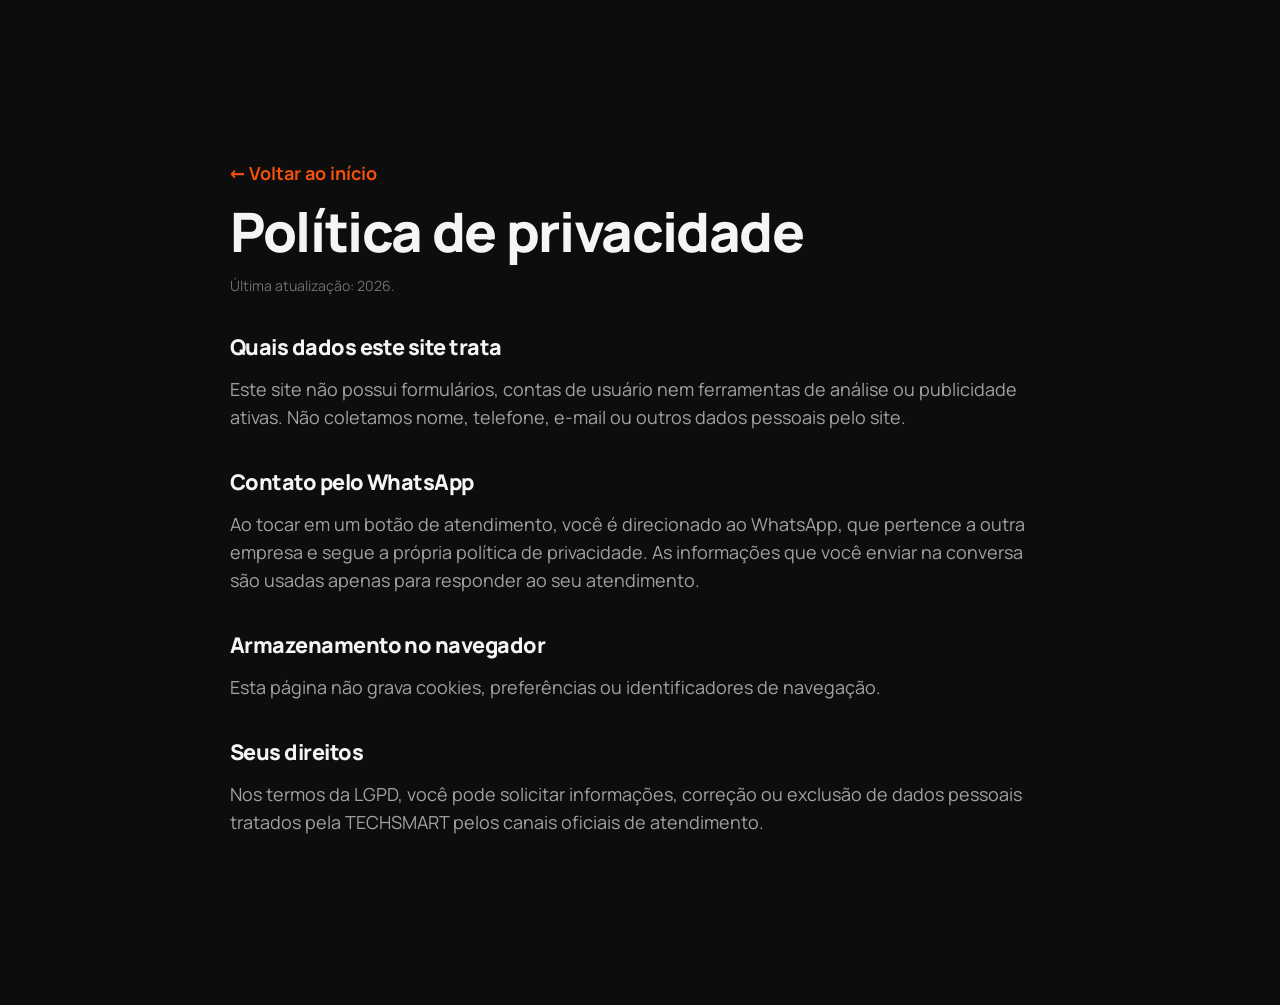
==== politica-de-privacidade/index.html @ 06741369 "Add files via upload" ====
<!doctype html>
<html lang="pt-BR"><head><meta charset="utf-8"><meta name="viewport" content="width=device-width,initial-scale=1"><title>Política de privacidade · TECHSMART</title><link rel="stylesheet" href="../style.css"></head><body><main class="view doc" id="v-politica-de-privacidade"><div class="wrap">
  <a class="back" href="../index.html#inicio" data-go="inicio">← Voltar ao início</a>
  <h1>Política de privacidade</h1><p class="upd">Última atualização: 2026. </p>
  <h2>Quais dados este site trata</h2><p>Este site não possui formulários, contas de usuário nem ferramentas de análise ou publicidade ativas. Não coletamos nome, telefone, e-mail ou outros dados pessoais pelo site.</p>
  <h2>Contato pelo WhatsApp</h2><p>Ao tocar em um botão de atendimento, você é direcionado ao WhatsApp, que pertence a outra empresa e segue a própria política de privacidade. As informações que você enviar na conversa são usadas apenas para responder ao seu atendimento.</p>
  <h2>Armazenamento no navegador</h2><p>Esta página não grava cookies, preferências ou identificadores de navegação.</p>
  <h2>Seus direitos</h2><p>Nos termos da LGPD, você pode solicitar informações, correção ou exclusão de dados pessoais tratados pela TECHSMART pelos canais oficiais de atendimento.</p>
</div></main></body></html>
---- style.css ----
:root{color-scheme:dark;
  --or:#F4510B;--or-2:#FF7A3D;--bg:#0D0D0D;--bg-2:#121212;--sf:#1B1B1B;--sf-2:#242424;--ln:rgba(245,245,243,.09);--ln-2:rgba(245,245,243,.16);
  --tx:#F5F5F3;--mu:rgba(245,245,243,.64);--mu-2:rgba(245,245,243,.42);--heart:#14DF14;
  --r:18px;--r-sm:12px;--wrap:1240px;--pad:max(5vw,18px);--sec:clamp(84px,11vw,150px);
  --e:cubic-bezier(.2,.7,.2,1);--d1:.2s;--d2:.5s;--hd:76px;--z-hd:50;--z-fab:60;--z-ck:70}
:root[data-theme=light],:root[data-theme=dark]{color-scheme:dark}
*{box-sizing:border-box;min-width:0}
html{scroll-padding-top:calc(var(--hd) + 12px);-webkit-text-size-adjust:100%}
body{margin:0;background:var(--bg);color:var(--tx);font:16px/1.6 Manrope,system-ui,-apple-system,"Segoe UI",sans-serif;overflow-x:clip;-webkit-font-smoothing:antialiased}
img{max-width:100%;display:block}a{color:inherit}button{font:inherit;color:inherit}
:focus-visible{outline:2px solid var(--or);outline-offset:3px;border-radius:6px}
.wrap{width:min(var(--wrap),100%);margin-inline:auto;padding-inline:var(--pad)}
.sec{padding-block:var(--sec);position:relative}
.eb{display:inline-flex;align-items:center;gap:8px;color:var(--or);font-weight:700;font-size:.875rem;margin-bottom:14px}
h1,h2,h3{margin:0;line-height:1.08;letter-spacing:-.025em;text-wrap:balance}
h2{font-size:clamp(2rem,4.2vw,3.25rem);font-weight:800}
h3{font-size:1.2rem;font-weight:700;letter-spacing:-.01em}
.lead{color:var(--mu);font-size:clamp(1rem,1.3vw,1.125rem);max-width:58ch;margin:18px 0 0}
.head{max-width:760px;margin-bottom:clamp(40px,5vw,64px)}.head.c{margin-inline:auto;text-align:center}.head.c .lead{margin-inline:auto}
/* botões */
.btn{--h:54px;display:inline-flex;align-items:center;justify-content:center;gap:10px;height:var(--h);padding:0 26px;border-radius:999px;border:0;background:var(--or);color:#fff;font-weight:700;font-size:.95rem;text-decoration:none;cursor:pointer;transition:background var(--d1),transform var(--d1) var(--e),box-shadow var(--d1);box-shadow:0 10px 30px -12px rgba(244,81,11,.7)}
.btn:hover{background:var(--or-2);transform:translateY(-2px)}.btn:active{transform:translateY(0)}
.btn.gh{background:transparent;color:var(--tx);box-shadow:inset 0 0 0 1px var(--ln-2)}.btn.gh:hover{background:rgba(245,245,243,.06)}
.btn.sm{--h:44px;padding:0 18px;font-size:.875rem}
.btn svg{width:18px;height:18px;flex:none}
/* header */
.hd{position:fixed;inset:0 0 auto;z-index:var(--z-hd);padding-top:env(safe-area-inset-top);transition:background var(--d2),border-color var(--d2),backdrop-filter var(--d2);border-bottom:1px solid transparent}
.hd.on{background:rgba(13,13,13,.78);backdrop-filter:blur(14px) saturate(1.3);-webkit-backdrop-filter:blur(14px) saturate(1.3);border-color:var(--ln)}
.hd .wrap{height:var(--hd);display:flex;align-items:center;gap:24px}
.logo{display:inline-flex;align-items:center;gap:10px;text-decoration:none;font-weight:800;letter-spacing:.02em;font-size:1.15rem}
.logo i{width:30px;height:30px;border-radius:9px;background:var(--or);display:grid;place-items:center;font-style:normal;color:#fff;font-size:.9rem;box-shadow:0 6px 18px -6px rgba(244,81,11,.8)}
.logo b{color:var(--or)}
.nav{display:flex;gap:4px;margin-left:auto}
.nav a{white-space:nowrap;padding:8px 10px;border-radius:999px;text-decoration:none;color:var(--mu);font-size:.875rem;font-weight:600;transition:color var(--d1),background var(--d1)}
.nav a:hover{color:var(--tx)}.nav a.act{color:var(--tx);background:rgba(245,245,243,.07)}
.burger{display:none;margin-left:auto;width:44px;height:44px;border-radius:50%;border:1px solid var(--ln-2);background:transparent;cursor:pointer;flex-direction:column;align-items:center;justify-content:center;padding:0}
.burger span{display:block;width:18px;height:2px;background:var(--tx);border-radius:2px;transition:transform .3s var(--e),opacity .2s;box-shadow:0 0 0 0}
.burger span+span{margin-top:5px}
.mm{position:fixed;inset:0;z-index:calc(var(--z-hd) - 1);background:rgba(13,13,13,.97);backdrop-filter:blur(10px);display:flex;flex-direction:column;justify-content:center;gap:6px;padding:calc(var(--hd) + 20px) var(--pad) 40px;opacity:0;visibility:hidden;transition:opacity .3s,visibility .3s}
.mm.open{opacity:1;visibility:visible}
.mm a:not(.btn){font-size:1.6rem;font-weight:800;text-decoration:none;padding:6px 0;color:var(--mu)}.mm a.act{color:var(--tx)}
.mm .btn{margin-top:18px;align-self:flex-start}
body.lock{overflow:hidden}
.burger[aria-expanded=true] span:first-child{transform:translateY(3.5px) rotate(45deg)}.burger[aria-expanded=true] span:last-child{transform:translateY(-3.5px) rotate(-45deg)}
@media (max-width:1280px){.nav,.hd .wrap>.btn{display:none}.burger{display:flex}}
.hd .wrap>.btn{white-space:nowrap;flex:none}
/* abertura imersiva: iPhone → troca de apps → navegador → site */
.intro{position:relative;height:560vh;height:560svh}
.intro-pin{position:sticky;top:0;height:100vh;height:100svh;overflow:hidden;isolation:isolate;background:radial-gradient(45% 55% at 50% 55%,rgba(244,81,11,.18),transparent 70%),var(--bg)}
.intro-pin::after{content:"";position:absolute;inset:0;z-index:-1;background-image:linear-gradient(var(--ln) 1px,transparent 1px),linear-gradient(90deg,var(--ln) 1px,transparent 1px);background-size:72px 72px;-webkit-mask:radial-gradient(55% 55% at 50% 50%,#000,transparent 75%);mask:radial-gradient(55% 55% at 50% 50%,#000,transparent 75%);opacity:.45}
.iword{position:absolute;left:50%;top:50%;translate:-50% -50%;font-weight:800;font-size:clamp(3.6rem,15vw,15rem);letter-spacing:-.055em;line-height:.8;white-space:nowrap;color:transparent;background:linear-gradient(180deg,rgba(245,245,243,.16),rgba(244,81,11,.24) 70%,rgba(244,81,11,0));-webkit-background-clip:text;background-clip:text;pointer-events:none;will-change:transform,opacity}
#ph3d{position:absolute;inset:0;width:100%;height:100%;display:block}
.ifb{position:absolute;inset:0;display:none;place-items:center}.intro.no3d .ifb{display:grid}
.cssph{width:min(280px,58%);aspect-ratio:78/163;border-radius:44px;background:linear-gradient(160deg,#F08A4B,#C9531B);padding:9px;box-shadow:0 40px 80px -30px rgba(0,0,0,.9),0 0 90px -20px rgba(244,81,11,.45);animation:fl 6s ease-in-out infinite}
.cssph div{height:100%;border-radius:36px;background:radial-gradient(80% 50% at 50% 30%,rgba(244,81,11,.35),transparent),#0b0b0b;display:grid;place-items:center;font-weight:800;letter-spacing:.05em}
@keyframes fl{50%{transform:translateY(-14px) rotate(-2deg)}}
.ihint{position:absolute;left:50%;bottom:calc(26px + env(safe-area-inset-bottom));translate:-50% 0;display:flex;align-items:center;gap:10px;color:var(--mu);font-size:.82rem;font-weight:600;transition:opacity .4s}
.ihint i{width:20px;height:32px;border-radius:12px;border:1.5px solid var(--mu-2);position:relative}
.ihint i::after{content:"";position:absolute;left:50%;top:7px;width:3px;height:7px;border-radius:2px;background:var(--or);translate:-50% 0;animation:sc 1.8s var(--e) infinite}
@keyframes sc{0%{opacity:0;transform:translateY(0)}30%{opacity:1}100%{opacity:0;transform:translateY(10px)}}
.hero{position:absolute;inset:0;display:grid;align-items:center;padding:calc(var(--hd) + 24px) 0 40px;background:radial-gradient(50% 60% at 50% 45%,rgba(244,81,11,.16),transparent 70%),var(--bg);opacity:0;visibility:hidden;will-change:opacity}
.hero.on{visibility:visible}
.hero-tx{text-align:center;display:flex;flex-direction:column;align-items:center}
.hero h1{font-size:clamp(2.5rem,6vw,5.2rem);font-weight:800;letter-spacing:-.035em;max-width:14ch}
.hero h1 em{font-style:normal;color:var(--or)}
.hero .lead{font-size:clamp(1.05rem,1.4vw,1.2rem);margin-inline:auto}
.hero-cta{display:flex;flex-wrap:wrap;justify-content:center;gap:12px;margin-top:34px}
.hero-tx>*{transform:translateY(calc((1 - var(--hp,1)) * 22px))}
.hd{transition:background var(--d2),border-color var(--d2),backdrop-filter var(--d2),opacity .5s var(--e),transform .5s var(--e)}
body.in-intro .hd{opacity:0;pointer-events:none;transform:translateY(-12px)}
body.in-intro .wa-fab{opacity:0;pointer-events:none}
@media (max-width:900px){.intro{height:480vh;height:480svh}}
/* revelações */
[data-rv]{opacity:0;transform:translateY(18px);transition:opacity .55s var(--e),transform .55s var(--e);transition-delay:calc(var(--i,0) * 70ms)}
[data-rv=l]{transform:translateX(-20px)}[data-rv=r]{transform:translateX(20px)}[data-rv=z]{transform:scale(.97)}
[data-rv].vis{opacity:1;transform:none}
.nojs [data-rv]{opacity:1;transform:none}
/* serviços */
.sv{display:grid;grid-template-columns:repeat(3,minmax(0,1fr));gap:18px}
.card{position:relative;background:linear-gradient(180deg,var(--sf),var(--bg-2));border:1px solid var(--ln);border-radius:var(--r);padding:28px;display:flex;flex-direction:column;gap:12px;transition:transform .25s var(--e),border-color .25s,box-shadow .25s}
.card:hover{transform:translateY(-4px);border-color:rgba(244,81,11,.45);box-shadow:0 24px 50px -28px rgba(244,81,11,.45)}
.ic{width:48px;height:48px;border-radius:14px;display:grid;place-items:center;background:rgba(244,81,11,.12);color:var(--or);border:1px solid rgba(244,81,11,.25)}
.ic svg{width:24px;height:24px}
.card p{margin:0;color:var(--mu);font-size:.95rem}
.card .bn{font-size:.875rem;color:var(--tx);font-weight:600;display:flex;gap:8px;align-items:flex-start}
.card .bn::before{content:"";flex:none;margin-top:8px;width:6px;height:6px;border-radius:50%;background:var(--or)}
.card .lk{margin-top:auto;padding-top:6px;color:var(--or);font-weight:700;font-size:.9rem;text-decoration:none;display:inline-flex;gap:6px;align-items:center;min-height:44px}
.card .lk span{transition:transform var(--d1)}.card .lk:hover span{transform:translateX(4px)}
@media (max-width:1000px){.sv{grid-template-columns:repeat(2,minmax(0,1fr))}}@media (max-width:620px){.sv{grid-template-columns:1fr}}
/* carrossel */
.car{position:relative}
#lap3d{display:none}
.nes.lap{height:400vh;height:400svh;padding:0}
.nes.lap .nes-pin{position:sticky;top:0;height:100vh;height:100svh;display:flex;flex-direction:column;padding-top:calc(var(--hd) + 28px);overflow:hidden}
.nes.lap .nes-pin .head{margin-bottom:0}
.nes.lap #lap3d{display:block;flex:1;min-height:0;width:100%}
.nes.lap .car-wrap{display:none}
@media (max-width:900px){.nes.lap{height:330vh;height:330svh}}
.track{display:flex;gap:18px;overflow-x:auto;scroll-snap-type:x mandatory;cursor:grab;user-select:none;-webkit-user-select:none;scrollbar-width:none;padding-bottom:4px;overscroll-behavior-x:contain}
.track::-webkit-scrollbar{display:none}.track.drag{cursor:grabbing;scroll-snap-type:none}.track img{pointer-events:none}
.slide{flex:0 0 min(78%,820px);scroll-snap-align:center;aspect-ratio:16/10;border-radius:22px;overflow:hidden;position:relative;background:var(--sf);border:1px solid var(--ln)}
.slide img{width:100%;height:100%;object-fit:cover}
.ph{position:absolute;inset:0;display:grid;place-items:center;text-align:center;padding:24px;background:radial-gradient(70% 60% at 30% 20%,rgba(244,81,11,.16),transparent 70%),repeating-linear-gradient(135deg,rgba(245,245,243,.025) 0 2px,transparent 2px 14px),linear-gradient(160deg,#1d1d1d,#101010)}
.ph b{display:block;font-size:clamp(1.2rem,2.4vw,1.8rem);letter-spacing:-.02em}.ph small{color:var(--mu-2);font-size:.85rem}
.slide figcaption{position:absolute;left:18px;bottom:16px;padding:8px 14px;border-radius:999px;background:rgba(13,13,13,.7);backdrop-filter:blur(8px);font-weight:700;font-size:.85rem}
.car-ui{display:flex;align-items:center;justify-content:space-between;gap:16px;margin-top:22px}
.dots{display:flex;gap:6px}.dots button{width:28px;height:44px;border:0;background:none;cursor:pointer;display:grid;place-items:center;padding:0}
.dots button::after{content:"";width:22px;height:4px;border-radius:4px;background:var(--ln-2);transition:background .3s,width .3s}
.dots button[aria-current=true]::after{background:var(--or)}
.arr{display:flex;gap:10px}.arr button{width:48px;height:48px;border-radius:50%;border:1px solid var(--ln-2);background:transparent;cursor:pointer;display:grid;place-items:center;transition:background var(--d1),border-color var(--d1)}
.arr button:hover{background:rgba(244,81,11,.14);border-color:rgba(244,81,11,.5)}.arr svg{width:18px;height:18px}
/* resultados */
.res{background:linear-gradient(180deg,var(--bg),#100c0a 50%,var(--bg))}
.st{display:grid;grid-template-columns:repeat(4,minmax(0,1fr));border-top:1px solid var(--ln)}
.st>div{padding:34px 26px 10px 0;border-right:1px solid var(--ln);position:relative}
.st>div:last-child{border-right:0}
.st>div+div{padding-left:26px}
.st>div::before{content:"";position:absolute;top:-1px;left:0;height:2px;width:0;background:var(--or);transition:width 1s var(--e)}
.st>div.vis::before{width:44px}
.st>div+div::before{left:26px}
.num{font-size:clamp(2.6rem,5.4vw,4.4rem);font-weight:800;letter-spacing:-.04em;line-height:1;font-variant-numeric:tabular-nums}
.num .un{font-size:.36em;letter-spacing:-.01em;color:var(--mu);margin-left:6px;font-weight:700}
.num sup{color:var(--or);font-size:.55em;vertical-align:top;margin-left:2px}
.st p{margin:10px 0 0;color:var(--mu);font-weight:600}
.pend{display:inline-block;margin-top:8px;font-size:.75rem;color:var(--mu-2)}
@media (max-width:860px){.st{grid-template-columns:repeat(2,minmax(0,1fr))}.st>div{border-right:0;border-bottom:1px solid var(--ln);padding:28px 12px 22px 0}.st>div+div{padding-left:0}.st>div:nth-child(even){padding-left:18px;border-left:1px solid var(--ln)}.st>div+div::before{left:0}.st>div:nth-child(even)::before{left:18px}}
/* o que busca */
.bb{display:grid;grid-template-columns:repeat(4,minmax(0,1fr));gap:14px}
.brand{position:relative;height:150px;border-radius:var(--r);border:1px solid var(--ln);background:var(--sf);cursor:pointer;display:flex;flex-direction:column;align-items:center;justify-content:center;gap:8px;text-decoration:none;transition:transform .25s var(--e),border-color .25s,background .25s;overflow:hidden}
.brand b{font-size:clamp(1.25rem,2vw,1.6rem);font-weight:800;letter-spacing:-.01em}
.brand small{color:var(--mu-2);font-size:.8rem;font-weight:600;transition:color .25s}
.brand::after{content:"";position:absolute;inset:auto 0 0;height:3px;background:var(--or);transform:scaleX(0);transform-origin:left;transition:transform .35s var(--e)}
.brand:hover{transform:translateY(-3px);border-color:var(--ln-2);background:var(--sf-2)}.brand:hover::after{transform:scaleX(1)}
.brand[aria-pressed=true]{border-color:var(--or);background:linear-gradient(180deg,rgba(244,81,11,.14),var(--sf))}.brand[aria-pressed=true]::after{transform:scaleX(1)}
.brand[aria-pressed=true] small{color:var(--or)}
.fbk{margin-top:22px;min-height:28px;color:var(--mu);font-weight:600;text-align:center}
.fbk b{color:var(--tx)}
@media (max-width:760px){.bb{grid-template-columns:repeat(2,minmax(0,1fr))}.brand{height:118px}}
/* processo */
.prs{position:relative}
@media (min-width:901px) and (prefers-reduced-motion:no-preference){.prs{height:300vh}.prs>.wrap{position:sticky;top:0;height:100vh;display:flex;flex-direction:column;justify-content:center;padding-top:var(--hd)}}
.pr{display:grid;grid-template-columns:repeat(5,minmax(0,1fr));gap:18px;position:relative;--p:0}
.pr::before,.pr::after{content:"";position:absolute;left:24px;right:24px;top:23px;height:2px;background:var(--ln)}
.pr::after{background:var(--or);transform:scaleX(var(--p));transform-origin:left;box-shadow:0 0 14px rgba(244,81,11,.6);will-change:transform}
.stp h3,.stp p{opacity:.38;transform:translateY(8px);transition:opacity .7s var(--e),transform .7s var(--e)}.stp.on h3,.stp.on p{opacity:1;transform:none}
.stp .n{transition:border-color .6s,background .6s,color .6s,transform .6s var(--e),box-shadow .6s}.stp.on .n{transform:scale(1.08);box-shadow:0 0 0 6px rgba(244,81,11,.15)}
.stp{position:relative;z-index:1}
.stp .n{width:48px;height:48px;border-radius:50%;display:grid;place-items:center;background:var(--bg);border:1.5px solid var(--ln-2);font-weight:800;transition:border-color .4s,background .4s,color .4s}
.stp.on .n{border-color:var(--or);background:var(--or);color:#fff}.stp .n svg{width:22px;height:22px}.stp .n{color:var(--mu)}
.stp h3{margin:22px 0 8px;font-size:1.05rem}.stp p{margin:0;color:var(--mu);font-size:.93rem}
.note{margin-top:34px;color:var(--mu-2);font-size:.85rem}
@media (max-width:900px){.pr{grid-template-columns:1fr;gap:28px;padding-left:4px}.pr::before,.pr::after{left:27px;right:auto;top:24px;bottom:24px;width:2px;height:auto}.pr::after{transform:scaleY(var(--p));transform-origin:top}.stp{display:grid;grid-template-columns:48px 1fr;column-gap:20px}.stp h3{margin:10px 0 6px}.stp p{grid-column:2}}
/* depoimentos */
.dp{display:grid;grid-template-columns:repeat(3,minmax(0,1fr));gap:18px}
.dp blockquote{margin:0}.dp .card p{color:var(--tx);font-size:1rem}
.dp cite{font-style:normal;color:var(--mu);font-size:.875rem;font-weight:600}
.empty{border:1px dashed var(--ln-2);border-radius:var(--r);padding:clamp(28px,5vw,52px);text-align:center;color:var(--mu);max-width:760px;margin-inline:auto}
.empty b{display:block;color:var(--tx);font-size:1.15rem;margin-bottom:6px}
@media (max-width:900px){.dp{grid-template-columns:1fr}}
/* faq */
.fq{max-width:860px;margin-inline:auto;border-top:1px solid var(--ln)}
.qa{border-bottom:1px solid var(--ln)}
.qa button{width:100%;display:flex;align-items:center;justify-content:space-between;gap:18px;text-align:left;padding:24px 0;background:none;border:0;cursor:pointer;font-size:clamp(1rem,1.4vw,1.15rem);font-weight:700;min-height:44px}
.qa .pl{flex:none;width:34px;height:34px;border-radius:50%;border:1px solid var(--ln-2);display:grid;place-items:center;transition:transform .35s var(--e),background .25s,border-color .25s}
.qa .pl::before,.qa .pl::after{content:"";position:absolute;width:12px;height:1.5px;background:currentColor}.qa .pl{position:relative}.qa .pl::after{transform:rotate(90deg);transition:transform .35s var(--e)}
.qa button[aria-expanded=true] .pl{background:var(--or);border-color:var(--or)}.qa button[aria-expanded=true] .pl::after{transform:rotate(0)}
.qa .ans{display:grid;grid-template-rows:0fr;transition:grid-template-rows .4s var(--e)}
.qa .ans>div{overflow:hidden}.qa .ans p{margin:0 0 24px;color:var(--mu);max-width:68ch}
.qa button[aria-expanded=true]+.ans{grid-template-rows:1fr}
/* cta final */
.cta{padding-block:clamp(40px,6vw,80px) var(--sec)}
.ban{position:relative;overflow:hidden;border-radius:28px;padding:clamp(40px,7vw,92px) clamp(24px,6vw,80px);background:radial-gradient(60% 90% at 85% 50%,rgba(255,255,255,.16),transparent 60%),linear-gradient(120deg,#F4510B,#c7400a);display:grid;grid-template-columns:minmax(0,1.3fr) auto;align-items:center;gap:32px;isolation:isolate}
.ban::after{content:"";position:absolute;right:-6%;top:-40%;width:46%;aspect-ratio:1;border-radius:50%;border:1px solid rgba(255,255,255,.25);z-index:-1;box-shadow:0 0 0 60px rgba(255,255,255,.05),0 0 0 120px rgba(255,255,255,.035)}
.ban h2{color:#fff;font-size:clamp(2rem,4.6vw,3.6rem)}.ban p{color:rgba(255,255,255,.86);margin:16px 0 0;max-width:52ch;font-size:1.05rem}
.ban .ctx{display:inline-block;margin-top:14px;padding:6px 12px;border-radius:999px;background:rgba(13,13,13,.25);color:#fff;font-weight:700;font-size:.85rem}
.ban .btn{background:#0D0D0D;box-shadow:0 14px 34px -14px rgba(0,0,0,.7)}.ban .btn:hover{background:#1f1f1f}
@media (max-width:800px){.ban{grid-template-columns:1fr;text-align:center}.ban p{margin-inline:auto}.ban .btn{justify-self:center}}
/* rodapé */
.ft{border-top:1px solid var(--ln);padding:64px 0 calc(32px + env(safe-area-inset-bottom))}
.ft-g{display:grid;grid-template-columns:minmax(0,1.4fr) repeat(3,minmax(0,1fr));gap:36px}
.ft h4{margin:0 0 14px;font-size:.9rem;color:var(--tx)}
.ft ul{list-style:none;margin:0;padding:0;display:grid;gap:4px}
.ft li a,.ft li span{color:var(--mu);text-decoration:none;font-size:.92rem;display:inline-block;padding:5px 0;transition:color var(--d1)}
.ft li a:hover{color:var(--or)}
.ft-d{color:var(--mu);font-size:.95rem;max-width:36ch;margin:16px 0 0}
.cred{margin-top:56px;padding-top:28px;border-top:1px solid var(--ln);display:grid;gap:6px;justify-items:center;text-align:center;font-size:.84rem;color:var(--mu)}
.cred p{margin:0}.cred a{color:var(--tx);text-decoration:none;font-weight:700;transition:color var(--d1)}.cred a:hover{color:var(--heart)}
.cred .sub{font-size:.76rem;color:var(--mu-2)}
.heart{display:inline-block;width:14px;height:14px;vertical-align:-2px;color:var(--heart);animation:hb 1.3s ease-in-out infinite;transform-origin:50% 60%}
@keyframes hb{0%,100%{transform:scale(1)}15%{transform:scale(1.25)}30%{transform:scale(1)}45%{transform:scale(1.16)}60%{transform:scale(1)}}
@media (max-width:900px){.ft-g{grid-template-columns:1fr 1fr}.ft-g>div:first-child{grid-column:1/-1}}
@media (max-width:520px){.ft-g{grid-template-columns:1fr}}
/* whatsapp flutuante */
.wa-fab{position:fixed;right:max(20px,env(safe-area-inset-right));bottom:max(20px,env(safe-area-inset-bottom));z-index:var(--z-fab);width:60px;height:60px;border-radius:50%;display:grid;place-items:center;background:#25D366;color:#fff;box-shadow:0 10px 26px -10px rgba(37,211,102,.6);transition:transform .25s var(--e)}
.wa-fab:hover{transform:scale(1.07)}
.btn.wa{background:#25D366;box-shadow:0 10px 30px -12px rgba(37,211,102,.7)}.btn.wa:hover{background:#1fbe5a}.ich{display:inline-block;background:currentColor;-webkit-mask:url(assets/icones/interface-1.png) center/contain no-repeat;mask:url(assets/icones/interface-1.png) center/contain no-repeat}
.wa-fab .ich{width:30px;height:30px}
.btn .ich{width:20px;height:20px;flex:none}.btn.sm .ich{width:18px;height:18px}.card .lk .ich{width:18px;height:18px}.card .lk{color:#25D366}
.wa-fab::before{content:"";position:absolute;inset:0;border-radius:50%;background:#25D366;z-index:-1;animation:wp 2.6s cubic-bezier(.2,.6,.3,1) infinite}
@keyframes wp{0%{transform:scale(1);opacity:.4}100%{transform:scale(1.55);opacity:0}}
@media (max-width:640px){.wa-fab{width:54px;height:54px}}
/* páginas internas */
.view[hidden]{display:none}
.doc{padding:calc(var(--hd) + 64px) 0 var(--sec)}
.doc .wrap{max-width:820px}
.doc h1{font-size:clamp(2.2rem,4.4vw,3.4rem);font-weight:800;margin:6px 0 10px}
.doc h2{font-size:1.35rem;margin:38px 0 10px}
.doc p,.doc li{color:var(--mu)}.doc .upd{color:var(--mu-2);font-size:.88rem}
.back{display:inline-flex;align-items:center;gap:8px;color:var(--or);font-weight:700;text-decoration:none;min-height:44px}
@media (prefers-reduced-motion:reduce){html{scroll-behavior:auto}*,*::before,*::after{animation:none!important;transition-duration:.01ms!important}[data-rv]{opacity:1;transform:none}.intro{height:auto}.intro-pin{position:relative}#ph3d,.iword,.ihint,.ifb{display:none!important}.hero{position:relative;opacity:1;visibility:visible}body.in-intro .hd{opacity:1;pointer-events:auto;transform:none}}

/* Desktop geometry measured from the supplied 1280 × 720 recording. */
@font-face{font-family:Manrope;src:url(assets/fonts/manrope-latin.woff2) format("woff2");font-weight:200 800;font-style:normal;font-display:swap}
@media(min-width:1050px){
  :root{
    --desktop-scale:1;
    --hd:calc(76px * var(--desktop-scale));
    --sec:calc(150px * var(--desktop-scale));
  }
  @supports (zoom:calc(100vw / 1920px)){
    :root{--desktop-scale:clamp(.84,calc(100vw / 1920px),1)}
  }
  .wrap{width:min(1048px,calc(100% - 36px));padding-inline:0;zoom:var(--desktop-scale)}
  .hd .wrap{height:76px}
  .hd .wrap>.btn,.nav{display:inline-flex}
  .burger{display:none}
  .hero{padding:0 0 16px}
  .hero h1{font-size:5.2rem;max-width:none;line-height:1.08}
  .hero h1 .video-line,.hero h1 em{display:block}
  .hero .lead{font-size:1.2rem;max-width:58ch}
  #servicos .head{max-width:750px}
  #servicos .card{min-height:280px}
  #nosso-espaco .head{max-width:570px}
  #processo .head{max-width:660px}
  .nes.lap .nes-pin{padding-top:calc(104px * var(--desktop-scale))}
  .nes.lap #lap3d{margin-inline:auto;width:100%;max-width:1100px}
  .iword{font-size:clamp(3.6rem,12.6vw,15rem)}
  .ihint,.wa-fab{zoom:var(--desktop-scale)}
}
@media(max-width:1049px){
  .btn,.btn.sm{font-size:1rem}
  .btn.sm{min-height:44px}
}
@media(min-width:901px) and (prefers-reduced-motion:no-preference){.prs>.wrap{height:100svh}}
@media(min-width:1050px) and (prefers-reduced-motion:no-preference){
  .prs>.wrap{height:calc(100svh / var(--desktop-scale));padding-top:76px}
}
/* Larger type and controls, with spacing tied to the content. */
body{font-size:18px;line-height:1.55}
h2{font-size:clamp(2.25rem,5vw,3.75rem)}
h3{font-size:1.4rem}
.eb{font-size:1rem;margin-bottom:16px}
.lead{font-size:clamp(1.125rem,1.6vw,1.3125rem);margin-top:20px}
.head{margin-bottom:clamp(28px,4vw,56px)}
.btn{--h:64px;font-size:1.125rem;padding-inline:clamp(20px,3vw,32px);gap:12px}
.btn.sm{--h:52px;font-size:1rem;padding-inline:18px;gap:9px}
.btn svg,.btn .ich{width:23px;height:23px}
.btn.sm svg,.btn.sm .ich{width:20px;height:20px}
.logo{font-size:1.3rem}
.logo i{width:36px;height:36px;font-size:1rem}
.burger{width:50px;height:50px}
.burger span{width:22px}
.mm{overflow-y:auto;justify-content:safe center}
.mm a:not(.btn){font-size:1.75rem}
.hero{padding-inline:0}
.hero h1{font-size:clamp(2.75rem,9.5vw,5.75rem)}
.hero .lead{font-size:clamp(1.125rem,2.4vw,1.375rem)}
.hero-cta{margin-top:clamp(24px,4vw,36px);gap:14px}
.card{padding:clamp(22px,2.5vw,30px);gap:15px}
.ic{width:56px;height:56px;border-radius:16px}
.ic svg{width:29px;height:29px}
.card p,.card .lk,.stp p,.ft-d,.ft li a,.ft li span{font-size:1.0625rem}
.card .lk .ich{width:22px;height:22px}
.sv,.pr{gap:22px}
.brand b{font-size:clamp(1.35rem,2vw,1.8rem)}
.brand small,.ft h4{font-size:1rem}
.stp h3{font-size:1.2rem;margin-bottom:10px}
.stp .n{width:56px;height:56px}
.stp .n svg{width:26px;height:26px}
.pr::before,.pr::after{left:28px;right:calc((100% - 4 * 22px) / 5 - 28px);top:27px}
.qa button{font-size:clamp(1.15rem,2vw,1.375rem);padding-block:22px}
.qa .pl{width:42px;height:42px}
.qa .pl::before,.qa .pl::after{width:16px}
.wa-fab{width:68px;height:68px}
.wa-fab .ich{width:35px;height:35px}
.ihint{font-size:1rem}
@media(min-width:1050px){
  :root{--hd:calc(88px * var(--desktop-scale))}
  .wrap{width:min(1190px,calc(100% - 48px))}
  .hd .wrap{height:88px;gap:16px}
  .nav{gap:2px}
  .nav a{font-size:1rem;padding-inline:8px}
  .hero h1{font-size:5.9rem}
  .hero .lead{font-size:1.375rem}
  #servicos .head{max-width:850px}
  #servicos .card{min-height:304px}
  #nosso-espaco .head{max-width:670px}
  #processo .head{max-width:755px}
  .nes.lap .nes-pin{padding-top:calc(112px * var(--desktop-scale))}
  .prs>.wrap{padding-top:88px}
}
@media(max-width:900px){
  .pr{gap:26px}
  .pr::before,.pr::after{left:31px;right:auto;bottom:calc(var(--last-step-height,54px) - 28px)}
  .stp{grid-template-columns:56px minmax(0,1fr)}
}
@media(max-width:620px){
  :root{--sec:clamp(65px,13vw,88px)}
  body{font-size:17px}
  .wrap{padding-inline:max(5vw,18px)}
  h2{font-size:clamp(2.1rem,9vw,3rem)}
  .hero{padding:clamp(24px,7svh,64px) 0 20px}
  .hero h1{font-size:clamp(2.45rem,9.5vw,4rem)}
  .hero .lead{font-size:1.125rem;line-height:1.5}
  .hero-cta{gap:10px}
  .hero-cta .btn{--h:56px;padding-inline:16px;font-size:1rem;gap:8px}
  .hero-cta .btn .ich{width:21px;height:21px}
  .brand{padding-inline:10px;overflow-wrap:anywhere}
  .wa-fab{width:60px;height:60px}
  .wa-fab .ich{width:32px;height:32px}
  .ihint{font-size:.9rem}
}
@media(max-width:620px) and (max-height:650px){
  .hero{padding-block:26px 12px}
  .hero h1{font-size:clamp(2.2rem,8.5vw,3rem)}
  .hero .eyebrow,.hero .eb{margin-bottom:10px}
  .hero .lead{margin-top:14px}
  .hero-cta{margin-top:18px}
}

@media(max-width:900px){
  .mm{overscroll-behavior:contain;padding-bottom:max(28px,env(safe-area-inset-bottom))}
  .hero,.cta,.ft{overflow-wrap:anywhere}
  .hd.on,.mm{-webkit-backdrop-filter:none;backdrop-filter:none;background-color:#131313}
  .wa-fab{bottom:max(18px,env(safe-area-inset-bottom));right:max(16px,env(safe-area-inset-right))}
}
@media(max-width:620px){
  .intro-pin:has(.hero.on) .hero{overflow-y:auto;overscroll-behavior-y:auto}
}
@media (prefers-reduced-motion:reduce){
  .intro-pin{height:auto;min-height:100svh;display:grid}
  .stp h3,.stp p{opacity:1;transform:none}
  .pr::after{--p:1}
}

.logo{color:var(--or);flex:none}
.brand-logo{display:block;width:144px;height:auto}
.ft .brand-logo{width:168px;max-width:100%}
@media(max-width:1049px){.hd .brand-logo{width:120px}}

.review-stars{color:#ffb43a;font-size:1.15rem;letter-spacing:.08em;line-height:1.15}
.review-person{display:grid;gap:2px;margin-top:auto;padding-top:8px}
.review-person strong{font-size:1.0625rem}
.review-person small{color:var(--mu);font-size:.85rem}
@media(min-width:769px) and (max-width:900px){#dp .dp{grid-template-columns:repeat(3,minmax(0,1fr));gap:12px}#dp .card{padding:18px}}
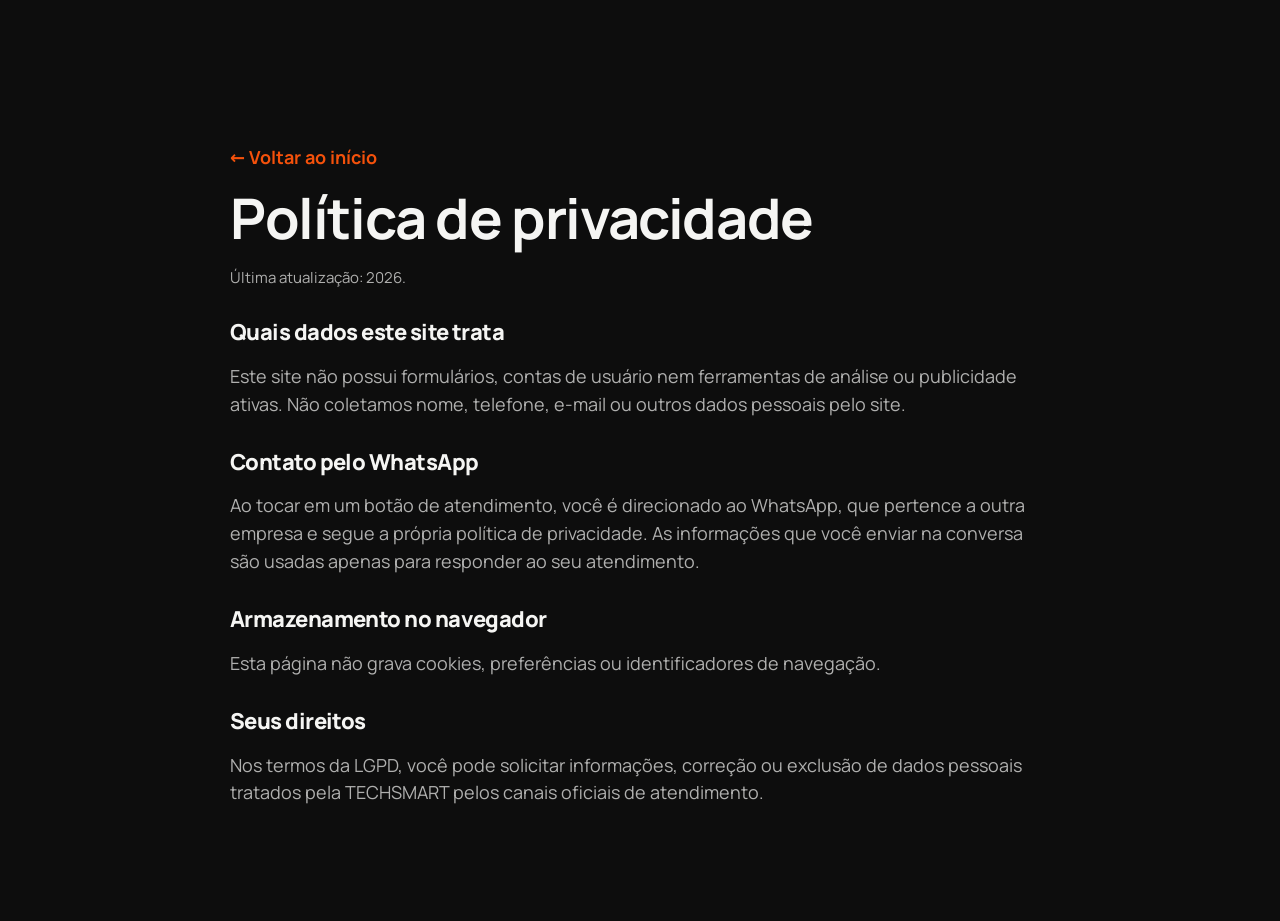
==== commit 8e1719cb: "Add files via upload" ====
--- a/politica-de-privacidade/index.html
+++ b/politica-de-privacidade/index.html
@@ -1,5 +1,5 @@
 <!doctype html>
-<html lang="pt-BR"><head><meta charset="utf-8"><meta name="viewport" content="width=device-width,initial-scale=1"><title>Política de privacidade · TECHSMART</title><link rel="stylesheet" href="../style.css"></head><body><main class="view doc" id="v-politica-de-privacidade"><div class="wrap">
+<html lang="pt-BR"><head><meta charset="utf-8"><meta name="viewport" content="width=device-width,initial-scale=1"><title>Política de privacidade · TECHSMART</title><link rel="stylesheet" href="../assets/immutable/site.43eb560c04df71db.css"></head><body><main class="view doc" id="v-politica-de-privacidade"><div class="wrap">
   <a class="back" href="../index.html#inicio" data-go="inicio">← Voltar ao início</a>
   <h1>Política de privacidade</h1><p class="upd">Última atualização: 2026. </p>
   <h2>Quais dados este site trata</h2><p>Este site não possui formulários, contas de usuário nem ferramentas de análise ou publicidade ativas. Não coletamos nome, telefone, e-mail ou outros dados pessoais pelo site.</p>
--- a/assets/immutable/site.43eb560c04df71db.css
+++ b/assets/immutable/site.43eb560c04df71db.css
@@ -0,0 +1 @@
+:root{color-scheme:dark;--or:#F4510B;--or-2:#FF7A3D;--bg:#0D0D0D;--bg-2:#121212;--sf:#1B1B1B;--sf-2:#242424;--ln:rgba(245,245,243,.09);--ln-2:rgba(245,245,243,.16);--tx:#F5F5F3;--mu:rgba(245,245,243,.64);--mu-2:rgba(245,245,243,.42);--heart:#14DF14;--r:18px;--r-sm:12px;--wrap:1240px;--pad:max(5vw,18px);--sec:clamp(84px,11vw,150px);--e:cubic-bezier(.2,.7,.2,1);--d1:.2s;--d2:.5s;--hd:76px;--z-hd:50;--z-fab:60;--z-ck:70}:root[data-theme=light],:root[data-theme=dark]{color-scheme:dark}*{box-sizing:border-box;min-width:0}html{scroll-padding-top:calc(var(--hd) + 12px);-webkit-text-size-adjust:100%}body{margin:0;background:var(--bg);color:var(--tx);font:16px/1.6 Manrope,system-ui,-apple-system,Segoe UI,sans-serif;overflow-x:clip;-webkit-font-smoothing:antialiased}img{max-width:100%;display:block}a{color:inherit}button{font:inherit;color:inherit}:focus-visible{outline:2px solid var(--or);outline-offset:3px;border-radius:6px}.wrap{width:min(var(--wrap),100%);margin-inline:auto;padding-inline:var(--pad)}.sec{padding-block:var(--sec);position:relative}.eb{display:inline-flex;align-items:center;gap:8px;color:var(--or);font-weight:700;font-size:.875rem;margin-bottom:14px}h1,h2,h3{margin:0;line-height:1.08;letter-spacing:-.025em;text-wrap:balance}h2{font-size:clamp(2rem,4.2vw,3.25rem);font-weight:800}h3{font-size:1.2rem;font-weight:700;letter-spacing:-.01em}.lead{color:var(--mu);font-size:clamp(1rem,1.3vw,1.125rem);max-width:58ch;margin:18px 0 0}.head{max-width:760px;margin-bottom:clamp(40px,5vw,64px)}.head.c{margin-inline:auto;text-align:center}.head.c .lead{margin-inline:auto}.btn{--h:54px;display:inline-flex;align-items:center;justify-content:center;gap:10px;height:var(--h);padding:0 26px;border-radius:999px;border:0;background:var(--or);color:#fff;font-weight:700;font-size:.95rem;text-decoration:none;cursor:pointer;transition:background var(--d1),transform var(--d1) var(--e),box-shadow var(--d1);box-shadow:0 10px 30px -12px #f4510bb3}.btn:hover{background:var(--or-2);transform:translateY(-2px)}.btn:active{transform:translateY(0)}.btn.gh{background:transparent;color:var(--tx);box-shadow:inset 0 0 0 1px var(--ln-2)}.btn.gh:hover{background:#f5f5f30f}.btn.sm{--h:44px;padding:0 18px;font-size:.875rem}.btn svg{width:18px;height:18px;flex:none}.hd{position:fixed;inset:0 0 auto;z-index:var(--z-hd);padding-top:env(safe-area-inset-top);transition:background var(--d2),border-color var(--d2),backdrop-filter var(--d2);border-bottom:1px solid transparent}.hd.on{background:#0d0d0dc7;backdrop-filter:blur(14px) saturate(1.3);-webkit-backdrop-filter:blur(14px) saturate(1.3);border-color:var(--ln)}.hd .wrap{height:var(--hd);display:flex;align-items:center;gap:24px}.logo{display:inline-flex;align-items:center;gap:10px;text-decoration:none;font-weight:800;letter-spacing:.02em;font-size:1.15rem}.logo i{width:30px;height:30px;border-radius:9px;background:var(--or);display:grid;place-items:center;font-style:normal;color:#fff;font-size:.9rem;box-shadow:0 6px 18px -6px #f4510bcc}.logo b{color:var(--or)}.nav{display:flex;gap:4px;margin-left:auto}.nav a{white-space:nowrap;padding:8px 10px;border-radius:999px;text-decoration:none;color:var(--mu);font-size:.875rem;font-weight:600;transition:color var(--d1),background var(--d1)}.nav a:hover{color:var(--tx)}.nav a.act{color:var(--tx);background:#f5f5f312}.burger{display:none;margin-left:auto;width:44px;height:44px;border-radius:50%;border:1px solid var(--ln-2);background:transparent;cursor:pointer;flex-direction:column;align-items:center;justify-content:center;padding:0}.burger span{display:block;width:18px;height:2px;background:var(--tx);border-radius:2px;transition:transform .3s var(--e),opacity .2s;box-shadow:0 0}.burger span+span{margin-top:5px}.mm{position:fixed;inset:0;z-index:calc(var(--z-hd) - 1);background:#0d0d0df7;backdrop-filter:blur(10px);display:flex;flex-direction:column;justify-content:center;gap:6px;padding:calc(var(--hd) + 20px) var(--pad) 40px;opacity:0;visibility:hidden;transition:opacity .3s,visibility .3s}.mm.open{opacity:1;visibility:visible}.mm a:not(.btn){font-size:1.6rem;font-weight:800;text-decoration:none;padding:6px 0;color:var(--mu)}.mm a.act{color:var(--tx)}.mm .btn{margin-top:18px;align-self:flex-start}body.lock{overflow:hidden}.burger[aria-expanded=true] span:first-child{transform:translateY(3.5px) rotate(45deg)}.burger[aria-expanded=true] span:last-child{transform:translateY(-3.5px) rotate(-45deg)}@media(max-width:1280px){.nav,.hd .wrap>.btn{display:none}.burger{display:flex}}.hd .wrap>.btn{white-space:nowrap;flex:none}.intro{position:relative;height:560vh;height:560svh}.intro-pin{position:sticky;top:0;height:100vh;height:100svh;overflow:hidden;isolation:isolate;background:radial-gradient(45% 55% at 50% 55%,rgba(244,81,11,.18),transparent 70%),var(--bg)}.intro-pin:after{content:"";position:absolute;inset:0;z-index:-1;background-image:linear-gradient(var(--ln) 1px,transparent 1px),linear-gradient(90deg,var(--ln) 1px,transparent 1px);background-size:72px 72px;-webkit-mask:radial-gradient(55% 55% at 50% 50%,#000,transparent 75%);mask:radial-gradient(55% 55% at 50% 50%,#000,transparent 75%);opacity:.45}.iword{position:absolute;left:50%;top:50%;translate:-50% -50%;font-weight:800;font-size:clamp(3.6rem,15vw,15rem);letter-spacing:-.055em;line-height:.8;white-space:nowrap;color:transparent;background:linear-gradient(180deg,#f5f5f329,#f4510b3d 70%,#f4510b00);-webkit-background-clip:text;background-clip:text;pointer-events:none;will-change:transform,opacity}#ph3d{position:absolute;inset:0;width:100%;height:100%;display:block}.ifb{position:absolute;inset:0;display:none;place-items:center}.intro.no3d .ifb{display:grid}.cssph{width:min(280px,58%);aspect-ratio:78/163;border-radius:44px;background:linear-gradient(160deg,#f08a4b,#c9531b);padding:9px;box-shadow:0 40px 80px -30px #000000e6,0 0 90px -20px #f4510b73;animation:fl 6s ease-in-out infinite}.cssph div{height:100%;border-radius:36px;background:radial-gradient(80% 50% at 50% 30%,rgba(244,81,11,.35),transparent),#0b0b0b;display:grid;place-items:center;font-weight:800;letter-spacing:.05em}@keyframes fl{50%{transform:translateY(-14px) rotate(-2deg)}}.ihint{position:absolute;left:50%;bottom:calc(26px + env(safe-area-inset-bottom));translate:-50% 0;display:flex;align-items:center;gap:10px;color:var(--mu);font-size:.82rem;font-weight:600;transition:opacity .4s}.ihint i{width:20px;height:32px;border-radius:12px;border:1.5px solid var(--mu-2);position:relative}.ihint i:after{content:"";position:absolute;left:50%;top:7px;width:3px;height:7px;border-radius:2px;background:var(--or);translate:-50% 0;animation:sc 1.8s var(--e) infinite}@keyframes sc{0%{opacity:0;transform:translateY(0)}30%{opacity:1}to{opacity:0;transform:translateY(10px)}}.hero{position:absolute;inset:0;display:grid;align-items:center;padding:calc(var(--hd) + 24px) 0 40px;background:radial-gradient(50% 60% at 50% 45%,rgba(244,81,11,.16),transparent 70%),var(--bg);opacity:0;visibility:hidden;will-change:opacity}.hero.on{visibility:visible}.hero-tx{text-align:center;display:flex;flex-direction:column;align-items:center}.hero h1{font-size:clamp(2.5rem,6vw,5.2rem);font-weight:800;letter-spacing:-.035em;max-width:14ch}.hero h1 em{font-style:normal;color:var(--or)}.hero .lead{font-size:clamp(1.05rem,1.4vw,1.2rem);margin-inline:auto}.hero-cta{display:flex;flex-wrap:wrap;justify-content:center;gap:12px;margin-top:34px}.hero-tx>*{transform:translateY(calc((1 - var(--hp,1)) * 22px))}.hd{transition:background var(--d2),border-color var(--d2),backdrop-filter var(--d2),opacity .5s var(--e),transform .5s var(--e)}body.in-intro .hd{opacity:0;pointer-events:none;transform:translateY(-12px)}body.in-intro .wa-fab{opacity:0;pointer-events:none}@media(max-width:900px){.intro{height:480vh;height:480svh}}[data-rv]{opacity:0;transform:translateY(18px);transition:opacity .55s var(--e),transform .55s var(--e);transition-delay:calc(var(--i,0) * 70ms)}[data-rv=l]{transform:translate(-20px)}[data-rv=r]{transform:translate(20px)}[data-rv=z]{transform:scale(.97)}[data-rv].vis,.nojs [data-rv]{opacity:1;transform:none}.sv{display:grid;grid-template-columns:repeat(3,minmax(0,1fr));gap:18px}.card{position:relative;background:linear-gradient(180deg,var(--sf),var(--bg-2));border:1px solid var(--ln);border-radius:var(--r);padding:28px;display:flex;flex-direction:column;gap:12px;transition:transform .25s var(--e),border-color .25s,box-shadow .25s}.card:hover{transform:translateY(-4px);border-color:#f4510b73;box-shadow:0 24px 50px -28px #f4510b73}.ic{width:48px;height:48px;border-radius:14px;display:grid;place-items:center;background:#f4510b1f;color:var(--or);border:1px solid rgba(244,81,11,.25)}.card p{margin:0;color:var(--mu);font-size:.95rem}.card .bn{font-size:.875rem;color:var(--tx);font-weight:600;display:flex;gap:8px;align-items:flex-start}.card .bn:before{content:"";flex:none;margin-top:8px;width:6px;height:6px;border-radius:50%;background:var(--or)}.card .lk{margin-top:auto;padding-top:6px;color:var(--or);font-weight:700;font-size:.9rem;text-decoration:none;display:inline-flex;gap:6px;align-items:center;min-height:44px}.card .lk span{transition:transform var(--d1)}.card .lk:hover span{transform:translate(4px)}@media(max-width:1000px){.sv{grid-template-columns:repeat(2,minmax(0,1fr))}}@media(max-width:620px){.sv{grid-template-columns:1fr}}.car{position:relative}#lap3d{display:none}.nes.lap{height:400vh;height:400svh;padding:0}.nes.lap .nes-pin{position:sticky;top:0;height:100vh;height:100svh;display:flex;flex-direction:column;padding-top:calc(var(--hd) + 28px);overflow:hidden}.nes.lap .nes-pin .head{margin-bottom:0}.nes.lap #lap3d{display:block;flex:1;min-height:0;width:100%}.nes.lap .car-wrap{display:none}@media(max-width:900px){.nes.lap{height:330vh;height:330svh}}.track{display:flex;gap:18px;overflow-x:auto;scroll-snap-type:x mandatory;cursor:grab;user-select:none;-webkit-user-select:none;scrollbar-width:none;padding-bottom:4px;overscroll-behavior-x:contain}.track::-webkit-scrollbar{display:none}.track.drag{cursor:grabbing;scroll-snap-type:none}.track img{pointer-events:none}.slide{flex:0 0 min(78%,820px);scroll-snap-align:center;aspect-ratio:16/10;border-radius:22px;overflow:hidden;position:relative;background:var(--sf);border:1px solid var(--ln)}.slide img{width:100%;height:100%;object-fit:cover}.ph{position:absolute;inset:0;display:grid;place-items:center;text-align:center;padding:24px;background:radial-gradient(70% 60% at 30% 20%,rgba(244,81,11,.16),transparent 70%),repeating-linear-gradient(135deg,rgba(245,245,243,.025) 0 2px,transparent 2px 14px),linear-gradient(160deg,#1d1d1d,#101010)}.ph b{display:block;font-size:clamp(1.2rem,2.4vw,1.8rem);letter-spacing:-.02em}.ph small{color:var(--mu-2);font-size:.85rem}.slide figcaption{position:absolute;left:18px;bottom:16px;padding:8px 14px;border-radius:999px;background:#0d0d0db3;backdrop-filter:blur(8px);font-weight:700;font-size:.85rem}.car-ui{display:flex;align-items:center;justify-content:space-between;gap:16px;margin-top:22px}.dots{display:flex;gap:6px}.dots button{width:28px;height:44px;border:0;background:none;cursor:pointer;display:grid;place-items:center;padding:0}.dots button:after{content:"";width:22px;height:4px;border-radius:4px;background:var(--ln-2);transition:background .3s,width .3s}.dots button[aria-current=true]:after{background:var(--or)}.arr{display:flex;gap:10px}.arr button{width:48px;height:48px;border-radius:50%;border:1px solid var(--ln-2);background:transparent;cursor:pointer;display:grid;place-items:center;transition:background var(--d1),border-color var(--d1)}.arr button:hover{background:#f4510b24;border-color:#f4510b80}.arr svg{width:18px;height:18px}.res{background:linear-gradient(180deg,var(--bg),#100c0a 50%,var(--bg))}.st{display:grid;grid-template-columns:repeat(4,minmax(0,1fr));border-top:1px solid var(--ln)}.st>div{padding:34px 26px 10px 0;border-right:1px solid var(--ln);position:relative}.st>div:last-child{border-right:0}.st>div+div{padding-left:26px}.st>div:before{content:"";position:absolute;top:-1px;left:0;height:2px;width:0;background:var(--or);transition:width 1s var(--e)}.st>div.vis:before{width:44px}.st>div+div:before{left:26px}.num{font-size:clamp(2.6rem,5.4vw,4.4rem);font-weight:800;letter-spacing:-.04em;line-height:1;font-variant-numeric:tabular-nums}.num .un{font-size:.36em;letter-spacing:-.01em;color:var(--mu);margin-left:6px;font-weight:700}.num sup{color:var(--or);font-size:.55em;vertical-align:top;margin-left:2px}.st p{margin:10px 0 0;color:var(--mu);font-weight:600}.pend{display:inline-block;margin-top:8px;font-size:.75rem;color:var(--mu-2)}@media(max-width:860px){.st{grid-template-columns:repeat(2,minmax(0,1fr))}.st>div{border-right:0;border-bottom:1px solid var(--ln);padding:28px 12px 22px 0}.st>div+div{padding-left:0}.st>div:nth-child(2n){padding-left:18px;border-left:1px solid var(--ln)}.st>div+div:before{left:0}.st>div:nth-child(2n):before{left:18px}}.bb{display:grid;grid-template-columns:repeat(4,minmax(0,1fr));gap:14px}.brand{position:relative;height:150px;border-radius:var(--r);border:1px solid var(--ln);background:var(--sf);cursor:pointer;display:flex;flex-direction:column;align-items:center;justify-content:center;gap:8px;text-decoration:none;transition:transform .25s var(--e),border-color .25s,background .25s;overflow:hidden}.brand b{font-size:clamp(1.25rem,2vw,1.6rem);font-weight:800;letter-spacing:-.01em}.brand small{color:var(--mu-2);font-size:.8rem;font-weight:600;transition:color .25s}.brand:after{content:"";position:absolute;inset:auto 0 0;height:3px;background:var(--or);transform:scaleX(0);transform-origin:left;transition:transform .35s var(--e)}.brand:hover{transform:translateY(-3px);border-color:var(--ln-2);background:var(--sf-2)}.brand:hover:after{transform:scaleX(1)}.brand[aria-pressed=true]{border-color:var(--or);background:linear-gradient(180deg,rgba(244,81,11,.14),var(--sf))}.brand[aria-pressed=true]:after{transform:scaleX(1)}.brand[aria-pressed=true] small{color:var(--or)}.fbk{margin-top:22px;min-height:28px;color:var(--mu);font-weight:600;text-align:center}.fbk b{color:var(--tx)}@media(max-width:760px){.bb{grid-template-columns:repeat(2,minmax(0,1fr))}.brand{height:118px}}.prs{position:relative}@media(min-width:901px)and (prefers-reduced-motion:no-preference){.prs{height:300vh}.prs>.wrap{position:sticky;top:0;height:100vh;display:flex;flex-direction:column;justify-content:center;padding-top:var(--hd)}}.pr{display:grid;grid-template-columns:repeat(5,minmax(0,1fr));gap:18px;position:relative;--p:0}.pr:before,.pr:after{content:"";position:absolute;left:24px;right:24px;top:23px;height:2px;background:var(--ln)}.pr:after{background:var(--or);transform:scaleX(var(--p));transform-origin:left;box-shadow:0 0 14px #f4510b99;will-change:transform}.stp h3,.stp p{opacity:.38;transform:translateY(8px);transition:opacity .7s var(--e),transform .7s var(--e)}.stp.on h3,.stp.on p{opacity:1;transform:none}.stp .n{transition:border-color .6s,background .6s,color .6s,transform .6s var(--e),box-shadow .6s}.stp.on .n{transform:scale(1.08);box-shadow:0 0 0 6px #f4510b26}.stp{position:relative;z-index:1}.stp .n{width:48px;height:48px;border-radius:50%;display:grid;place-items:center;background:var(--bg);border:1.5px solid var(--ln-2);font-weight:800;transition:border-color .4s,background .4s,color .4s}.stp.on .n{border-color:var(--or);background:var(--or);color:#fff}.stp .n svg{width:22px;height:22px}.stp .n{color:var(--mu)}.stp h3{margin:22px 0 8px;font-size:1.05rem}.stp p{margin:0;color:var(--mu);font-size:.93rem}.note{margin-top:34px;color:var(--mu-2);font-size:.85rem}@media(max-width:900px){.pr{grid-template-columns:1fr;gap:28px;padding-left:4px}.pr:before,.pr:after{inset:24px auto 24px 27px;width:2px;height:auto}.pr:after{transform:scaleY(var(--p));transform-origin:top}.stp{display:grid;grid-template-columns:48px 1fr;column-gap:20px}.stp h3{margin:10px 0 6px}.stp p{grid-column:2}}.dp{display:grid;grid-template-columns:repeat(3,minmax(0,1fr));gap:18px}.dp blockquote{margin:0}.dp .card p{color:var(--tx);font-size:1rem}.dp cite{font-style:normal;color:var(--mu);font-size:.875rem;font-weight:600}.empty{border:1px dashed var(--ln-2);border-radius:var(--r);padding:clamp(28px,5vw,52px);text-align:center;color:var(--mu);max-width:760px;margin-inline:auto}.empty b{display:block;color:var(--tx);font-size:1.15rem;margin-bottom:6px}@media(max-width:900px){.dp{grid-template-columns:1fr}}.fq{max-width:860px;margin-inline:auto;border-top:1px solid var(--ln)}.qa{border-bottom:1px solid var(--ln)}.qa button{width:100%;display:flex;align-items:center;justify-content:space-between;gap:18px;text-align:left;padding:24px 0;background:none;border:0;cursor:pointer;font-size:clamp(1rem,1.4vw,1.15rem);font-weight:700;min-height:44px}.qa .pl{flex:none;width:34px;height:34px;border-radius:50%;border:1px solid var(--ln-2);display:grid;place-items:center;transition:transform .35s var(--e),background .25s,border-color .25s}.qa .pl:before,.qa .pl:after{content:"";position:absolute;width:12px;height:1.5px;background:currentColor}.qa .pl{position:relative}.qa .pl:after{transform:rotate(90deg);transition:transform .35s var(--e)}.qa button[aria-expanded=true] .pl{background:var(--or);border-color:var(--or)}.qa button[aria-expanded=true] .pl:after{transform:rotate(0)}.qa .ans{display:grid;grid-template-rows:0fr;transition:grid-template-rows .4s var(--e)}.qa .ans>div{overflow:hidden}.qa .ans p{margin:0 0 24px;color:var(--mu);max-width:68ch}.qa button[aria-expanded=true]+.ans{grid-template-rows:1fr}.cta{padding-block:clamp(40px,6vw,80px) var(--sec)}.ban{position:relative;overflow:hidden;border-radius:28px;padding:clamp(40px,7vw,92px) clamp(24px,6vw,80px);background:radial-gradient(60% 90% at 85% 50%,rgba(255,255,255,.16),transparent 60%),linear-gradient(120deg,#f4510b,#c7400a);display:grid;grid-template-columns:minmax(0,1.3fr) auto;align-items:center;gap:32px;isolation:isolate}.ban:after{content:"";position:absolute;right:-6%;top:-40%;width:46%;aspect-ratio:1;border-radius:50%;border:1px solid rgba(255,255,255,.25);z-index:-1;box-shadow:0 0 0 60px #ffffff0d,0 0 0 120px #ffffff09}.ban h2{color:#fff;font-size:clamp(2rem,4.6vw,3.6rem)}.ban p{color:#ffffffdb;margin:16px 0 0;max-width:52ch;font-size:1.05rem}.ban .ctx{display:inline-block;margin-top:14px;padding:6px 12px;border-radius:999px;background:#0d0d0d40;color:#fff;font-weight:700;font-size:.85rem}.ban .btn{background:#0d0d0d;box-shadow:0 14px 34px -14px #000000b3}.ban .btn:hover{background:#1f1f1f}@media(max-width:800px){.ban{grid-template-columns:1fr;text-align:center}.ban p{margin-inline:auto}.ban .btn{justify-self:center}}.ft{border-top:1px solid var(--ln);padding:64px 0 calc(32px + env(safe-area-inset-bottom))}.ft-g{display:grid;grid-template-columns:minmax(0,1.4fr) repeat(3,minmax(0,1fr));gap:36px}.ft h4{margin:0 0 14px;font-size:.9rem;color:var(--tx)}.ft ul{list-style:none;margin:0;padding:0;display:grid;gap:4px}.ft li a,.ft li span{color:var(--mu);text-decoration:none;font-size:.92rem;display:inline-block;padding:5px 0;transition:color var(--d1)}.ft li a:hover{color:var(--or)}.ft-d{color:var(--mu);font-size:.95rem;max-width:36ch;margin:16px 0 0}.cred{margin-top:56px;padding-top:28px;border-top:1px solid var(--ln);display:grid;gap:6px;justify-items:center;text-align:center;font-size:.84rem;color:var(--mu)}.cred p{margin:0}.cred a{color:var(--tx);text-decoration:none;font-weight:700;transition:color var(--d1)}.cred a:hover{color:var(--heart)}.cred .sub{font-size:.76rem;color:var(--mu-2)}.heart{display:inline-block;width:14px;height:14px;vertical-align:-2px;color:var(--heart);animation:hb 1.3s ease-in-out infinite;transform-origin:50% 60%}@keyframes hb{0%,to{transform:scale(1)}15%{transform:scale(1.25)}30%{transform:scale(1)}45%{transform:scale(1.16)}60%{transform:scale(1)}}@media(max-width:900px){.ft-g{grid-template-columns:1fr 1fr}.ft-g>div:first-child{grid-column:1/-1}}@media(max-width:520px){.ft-g{grid-template-columns:1fr}}.wa-fab{position:fixed;right:max(20px,env(safe-area-inset-right));bottom:max(20px,env(safe-area-inset-bottom));z-index:var(--z-fab);width:60px;height:60px;border-radius:50%;display:grid;place-items:center;background:#25d366;color:#fff;box-shadow:0 10px 26px -10px #25d36699;transition:transform .25s var(--e)}.wa-fab:hover{transform:scale(1.07)}.btn.wa{background:#25d366;box-shadow:0 10px 30px -12px #25d366b3}.btn.wa:hover{background:#1fbe5a}.ich{display:inline-block;background:currentColor;-webkit-mask:url([data-uri]) center/contain no-repeat;mask:url([data-uri]) center/contain no-repeat}.wa-fab .ich{width:30px;height:30px}.btn .ich{width:20px;height:20px;flex:none}.btn.sm .ich,.card .lk .ich{width:18px;height:18px}.card .lk{color:#25d366}.wa-fab:before{content:"";position:absolute;inset:0;border-radius:50%;background:#25d366;z-index:-1;animation:wp 2.6s cubic-bezier(.2,.6,.3,1) infinite}@keyframes wp{0%{transform:scale(1);opacity:.4}to{transform:scale(1.55);opacity:0}}@media(max-width:640px){.wa-fab{width:54px;height:54px}}.view[hidden]{display:none}.doc{padding:calc(var(--hd) + 64px) 0 var(--sec)}.doc .wrap{max-width:820px}.doc h1{font-size:clamp(2.2rem,4.4vw,3.4rem);font-weight:800;margin:6px 0 10px}.doc h2{font-size:1.35rem;margin:38px 0 10px}.doc p,.doc li{color:var(--mu)}.doc .upd{color:var(--mu-2);font-size:.88rem}.back{display:inline-flex;align-items:center;gap:8px;color:var(--or);font-weight:700;text-decoration:none;min-height:44px}@media(prefers-reduced-motion:reduce){html{scroll-behavior:auto}*,*:before,*:after{animation:none!important;transition-duration:.01ms!important}[data-rv]{opacity:1;transform:none}.intro{height:auto}.intro-pin{position:relative}#ph3d,.iword,.ihint,.ifb{display:none!important}.hero{position:relative;opacity:1;visibility:visible}body.in-intro .hd{opacity:1;pointer-events:auto;transform:none}}@font-face{font-family:Manrope;src:url(manrope.a30ddcd349703aff.woff2) format("woff2");font-weight:200 800;font-style:normal;font-display:swap}@media(min-width:1050px){:root{--desktop-scale:1;--hd:calc(76px * var(--desktop-scale));--sec:calc(150px * var(--desktop-scale))}@supports (zoom: calc(100vw/1920px)){:root{--desktop-scale:clamp(.84, calc(100vw/1920px) ,1)}}.wrap{width:min(1048px,calc(100% - 36px));padding-inline:0;zoom:var(--desktop-scale)}.hd .wrap{height:76px}.hd .wrap>.btn,.nav{display:inline-flex}.burger{display:none}.hero{padding:0 0 16px}.hero h1{font-size:5.2rem;max-width:none;line-height:1.08}.hero h1 .video-line,.hero h1 em{display:block}.hero .lead{font-size:1.2rem;max-width:58ch}#servicos .head{max-width:750px}#servicos .card{min-height:280px}#nosso-espaco .head{max-width:570px}#processo .head{max-width:660px}.nes.lap .nes-pin{padding-top:calc(104px * var(--desktop-scale))}.nes.lap #lap3d{margin-inline:auto;width:100%;max-width:1100px}.iword{font-size:clamp(3.6rem,12.6vw,15rem)}.ihint,.wa-fab{zoom:var(--desktop-scale)}}@media(max-width:1049px){.btn,.btn.sm{font-size:1rem}.btn.sm{min-height:44px}}@media(min-width:901px)and (prefers-reduced-motion:no-preference){.prs>.wrap{height:100svh}}@media(min-width:1050px)and (prefers-reduced-motion:no-preference){.prs>.wrap{height:calc(100svh / var(--desktop-scale));padding-top:76px}}h2{font-size:clamp(2.25rem,5vw,3.75rem)}h3{font-size:1.4rem}.eb{font-size:1rem;margin-bottom:16px}.lead{font-size:clamp(1.125rem,1.6vw,1.3125rem);margin-top:20px}.head{margin-bottom:clamp(28px,4vw,56px)}.btn{--h:64px;font-size:1.125rem;padding-inline:clamp(20px,3vw,32px);gap:12px}.btn.sm{--h:52px;font-size:1rem;padding-inline:18px;gap:9px}.btn svg,.btn .ich{width:23px;height:23px}.btn.sm svg,.btn.sm .ich{width:20px;height:20px}.logo{font-size:1.3rem}.logo i{width:36px;height:36px;font-size:1rem}.burger{width:50px;height:50px}.burger span{width:22px}.mm{overflow-y:auto;justify-content:safe center}.mm a:not(.btn){font-size:1.75rem}.hero{padding-inline:0}.hero h1{font-size:clamp(2.75rem,9.5vw,5.75rem)}.hero-cta{margin-top:clamp(24px,4vw,36px);gap:14px}.card{padding:clamp(22px,2.5vw,30px);gap:15px}.ic{width:56px;height:56px;border-radius:16px}.ic svg{width:29px;height:29px}.card p,.card .lk,.stp p,.ft-d,.ft li a,.ft li span{font-size:1.0625rem}.card .lk .ich{width:22px;height:22px}.sv,.pr{gap:22px}.brand b{font-size:clamp(1.35rem,2vw,1.8rem)}.brand small,.ft h4{font-size:1rem}.stp h3{font-size:1.2rem;margin-bottom:10px}.stp .n{width:56px;height:56px}.stp .n svg{width:26px;height:26px}.pr:before,.pr:after{left:28px;right:calc((100% - 88px)/5 - 28px);top:27px}.qa button{font-size:clamp(1.15rem,2vw,1.375rem);padding-block:22px}.qa .pl{width:42px;height:42px}.qa .pl:before,.qa .pl:after{width:16px}.wa-fab{width:68px;height:68px}.wa-fab .ich{width:35px;height:35px}.ihint{font-size:1rem}@media(min-width:1050px){:root{--hd:calc(88px * var(--desktop-scale))}.wrap{width:min(1190px,calc(100% - 48px))}.hd .wrap{height:88px;justify-content:center;gap:clamp(16px,2vw,32px)}.nav{gap:2px;margin-left:0}.nav a{font-size:1rem;padding-inline:8px}.hero h1{font-size:5.9rem}.hero .lead{font-size:1.375rem}#servicos .head{max-width:850px}#servicos .card{min-height:304px}#nosso-espaco .head{max-width:670px}#processo .head{max-width:755px}.nes.lap .nes-pin{padding-top:calc(112px * var(--desktop-scale))}.prs>.wrap{padding-top:88px}}@media(max-width:900px){.pr{gap:26px}.pr:before,.pr:after{left:31px;right:auto;bottom:calc(var(--last-step-height,54px) - 28px)}.stp{grid-template-columns:56px minmax(0,1fr)}}@media(max-width:620px){:root{--sec:clamp(65px,13vw,88px)}body{font-size:17px}.wrap{padding-inline:max(5vw,18px)}h2{font-size:clamp(2.1rem,9vw,3rem)}.hero{padding:clamp(24px,7svh,64px) 0 20px}.hero h1{font-size:clamp(2.45rem,9.5vw,4rem)}.hero .lead{font-size:1.125rem;line-height:1.5}.hero-cta{gap:10px}.hero-cta .btn{--h:56px;padding-inline:16px;font-size:1rem;gap:8px}.hero-cta .btn .ich{width:21px;height:21px}.brand{padding-inline:10px;overflow-wrap:anywhere}.wa-fab{width:60px;height:60px}.wa-fab .ich{width:32px;height:32px}.ihint{font-size:.9rem}}@media(max-width:620px)and (max-height:650px){.hero{padding-block:26px 12px}.hero h1{font-size:clamp(2.2rem,8.5vw,3rem)}.hero .eyebrow,.hero .eb{margin-bottom:10px}.hero .lead{margin-top:14px}.hero-cta{margin-top:18px}}@media(max-width:900px){.mm{overscroll-behavior:contain;padding-bottom:max(28px,env(safe-area-inset-bottom))}.hero,.cta,.ft{overflow-wrap:anywhere}.hd.on,.mm{-webkit-backdrop-filter:none;backdrop-filter:none;background-color:#131313}.wa-fab{bottom:max(18px,env(safe-area-inset-bottom));right:max(16px,env(safe-area-inset-right))}}@media(max-width:620px){.intro-pin:has(.hero.on) .hero{overflow-y:auto;overscroll-behavior-y:auto}}@media(prefers-reduced-motion:reduce){.intro-pin{height:auto;min-height:100svh;display:grid}.stp h3,.stp p{opacity:1;transform:none}.pr:after{--p:1}}.logo{color:var(--or);flex:none}.brand-logo{display:block;width:144px;height:auto}.ft .brand-logo{width:168px;max-width:100%}@media(max-width:1049px){.hd .brand-logo{width:120px}}.brand[data-brand=Samsung]{--brand-mask:url([data-uri])}.brand[data-brand=Apple]{--brand-mask:url([data-uri])}.brand[data-brand=Motorola]{--brand-mask:url([data-uri])}.brand[data-brand=Xiaomi]{--brand-mask:url([data-uri])}.brand:before{content:"";position:absolute;inset:14% 12%;pointer-events:none;background:#e3e6ea;mask:var(--brand-mask) center / contain no-repeat;opacity:0;transform:scale(.54);transition:opacity .26s ease,transform .48s cubic-bezier(.18,.7,.28,1)}.brand>b,.brand>small{position:relative;z-index:1}.brand:focus-visible:before{opacity:.19;transform:scale(1)}.brand[data-brand=Samsung]:before{inset:29% 11%}.brand[data-brand=Apple]:before,.brand[data-brand=Motorola]:before,.brand[data-brand=Xiaomi]:before{inset:12% 19%}@media(hover:hover)and (pointer:fine){.brand:hover:before{opacity:.19;transform:scale(1)}}.review-stars{color:#ffb43a;font-size:1.15rem;letter-spacing:.08em;line-height:1.15}.review-person{display:grid;gap:2px;margin-top:auto;padding-top:8px}.review-person small{color:var(--mu);font-size:.85rem}@media(min-width:769px)and (max-width:900px){#dp .dp{grid-template-columns:repeat(3,minmax(0,1fr));gap:12px}#dp .card{padding:18px}}.faq-contact{color:var(--or-2);font-weight:800;text-decoration-line:underline;text-decoration-color:var(--or);text-underline-offset:.19em;text-decoration-thickness:1.5px}@media(max-width:620px){.hero h1{font-size:clamp(1.95rem,8.6vw,3.6rem);max-width:18ch}}:root{--space-1: 4px;--space-2: 8px;--space-3: 12px;--space-4: 16px;--space-5: 20px;--space-6: 24px;--space-8: 32px;--space-10: 40px;--space-12: 48px;--space-16: 64px;--space-20: 80px;--space-24: 96px;--space-page: var(--space-6);--sec: var(--space-24);--size-hero: clamp(2.5rem, 4.6vw, 3.5rem);--size-title: clamp(2rem, 3.3vw, 2.625rem);--size-card-title: clamp(1.5rem, 2.2vw, 1.75rem);--size-subtitle: clamp(1.125rem, 1.7vw, 1.375rem);--size-body: 1.125rem;--size-small: 1rem;--size-meta: .9375rem;--size-control: 1.0625rem;--weight-body: 400;--weight-medium: 500;--weight-action: 600;--weight-title: 700;--line-title: 1.16;--line-body: 1.57;--track-title: -.03em;--control-small: 40px;--control-default: 48px;--control-primary: 52px;--radius-card: 18px;--radius-panel: 24px;--radius-icon: 12px;--radius-pill: 999px;--layout-width: 1190px;--layout-text: 68ch;--shadow-action: 0 10px 24px -16px rgba(37,211,102,.55);--mute-readable: rgba(245,245,243,.7);--rule: 1px solid var(--ln)}body{font-size:var(--size-body);font-weight:var(--weight-body);line-height:var(--line-body)}.wrap{width:min(var(--layout-width),100%);padding-inline:var(--space-page)}h1,h2,h3{font-weight:var(--weight-title);line-height:var(--line-title);letter-spacing:var(--track-title)}.hero h1,.doc h1{font-size:var(--size-hero);font-weight:var(--weight-title);line-height:var(--line-title)}h2,.ban h2{font-size:var(--size-title);font-weight:var(--weight-title)}h3{font-size:var(--size-card-title);font-weight:var(--weight-title)}.ft h4{font-size:1.125rem;line-height:var(--line-title);font-weight:var(--weight-title)}.eb{font-size:var(--size-small);font-weight:var(--weight-action);margin-bottom:var(--space-3)}.view .eb{text-transform:uppercase}.lead,.hero .lead,.ban p{font-size:var(--size-subtitle);line-height:var(--line-body);margin-top:var(--space-4)}.lead,.hero .lead{color:var(--mute-readable);max-width:60ch}.head{margin-bottom:var(--space-10)}.hero h1{max-width:min(22ch,100%)}.hero-cta{margin-top:var(--space-8);gap:var(--space-3)}.btn,.hero-cta .btn,.btn.sm{--h:var(--control-default);font-size:var(--size-control);font-weight:var(--weight-action);line-height:1.2;gap:var(--space-2);padding-inline:var(--space-6);border-radius:var(--radius-pill)}.btn.wa,.hero-cta .btn.wa{--h:var(--control-primary);box-shadow:var(--shadow-action);color:#082614}.hero-cta .btn.gh{--h:var(--control-primary)}.btn.sm{--h:var(--control-small);min-height:var(--control-small);padding-inline:var(--space-4)}.btn .ich,.btn svg,.btn.sm .ich,.btn.sm svg,.hero-cta .btn .ich{width:20px;height:20px}.hd .wrap{gap:var(--space-6)}.nav{gap:var(--space-1)}.nav a{font-size:var(--size-small);font-weight:var(--weight-action);padding:var(--space-2) var(--space-3)}.burger{width:var(--control-default);height:var(--control-default)}.mm{gap:var(--space-2)}.mm a:not(.btn){font-size:1.375rem;line-height:1.35;padding-block:var(--space-2)}.sv,.bb,.dp,#dp .dp{gap:var(--space-4)}.card,#dp .card{padding:var(--space-6);gap:var(--space-4);border:var(--rule);border-radius:var(--radius-card)}#servicos .card{min-height:unset}.ic{width:48px;height:48px;border-radius:var(--radius-icon)}.ic svg{width:24px;height:24px}.card p,.stp p,.ft-d,.ft li a,.ft li span{font-size:var(--size-body);line-height:var(--line-body);color:var(--mute-readable)}.card .lk{min-height:var(--control-default);font-size:var(--size-control);font-weight:var(--weight-action);gap:var(--space-2);padding-top:0}.card .lk .ich{width:20px;height:20px}.brand{height:120px;padding-inline:var(--space-3);border:var(--rule);border-radius:var(--radius-card)}.brand b{font-size:var(--size-card-title);font-weight:var(--weight-title)}.fbk{margin-top:var(--space-4)}.st>div{padding:var(--space-8) var(--space-6) var(--space-3) 0}.st>div+div{padding-left:var(--space-6)}.st>div+div:before{left:var(--space-6)}.st p{margin-top:var(--space-2);font-size:var(--size-small);color:var(--mute-readable)}.num{font-size:clamp(2.25rem,4.8vw,3.5rem);font-weight:var(--weight-title)}.pr{--step-gap:var(--space-5);--step-marker:56px;gap:var(--step-gap)}.pr:before,.pr:after{left:calc(var(--step-marker) / 2);right:calc((100% - 4 * var(--step-gap)) / 5 - var(--step-marker) / 2)}.stp .n{width:var(--step-marker);height:var(--step-marker)}.stp h3{margin:var(--space-4) 0 var(--space-2);font-size:1.1875rem}.review-person{gap:var(--space-1);padding-top:var(--space-2)}.review-person strong{font-size:var(--size-body);font-weight:var(--weight-title)}.review-person small,.cred,.cred .sub,.doc .upd{font-size:var(--size-meta);color:var(--mute-readable)}.review-stars{font-size:1rem}.track,.car-ui,.arr{gap:var(--space-3)}.car-ui{margin-top:var(--space-4)}.slide{border-radius:var(--radius-card)}.arr button{width:var(--control-default);height:var(--control-default)}.dots button{height:var(--control-default)}.qa button{font-size:1.1875rem;font-weight:var(--weight-action);line-height:1.4;gap:var(--space-4);padding-block:var(--space-4);min-height:var(--control-primary)}.qa .pl{width:40px;height:40px}.qa .ans p{margin-bottom:var(--space-6);color:var(--mute-readable);max-width:var(--layout-text)}.cta{padding-block:var(--space-12) var(--sec)}.ban{padding:var(--space-12);gap:var(--space-8);border-radius:var(--radius-panel)}.ban .ctx{margin-top:var(--space-3);padding:var(--space-1) var(--space-3);font-size:var(--size-small)}.ft{padding-block:var(--space-16) calc(var(--space-8) + env(safe-area-inset-bottom))}.ft-g{gap:var(--space-8)}.ft h4{margin-bottom:var(--space-3)}.ft ul{gap:var(--space-1)}.ft li a,.ft li span{padding-block:var(--space-1)}.ft-d{margin-top:var(--space-4)}.cred{margin-top:var(--space-12);padding-top:var(--space-6);gap:var(--space-2)}.wa-fab{width:56px;height:56px}.wa-fab .ich{width:28px;height:28px}.ihint{font-size:var(--size-small)}.doc{padding:calc(var(--hd) + var(--space-12)) 0 var(--sec)}.doc h2{margin:var(--space-8) 0 var(--space-2);font-size:1.375rem}.doc p,.doc li{color:var(--mute-readable)}@media(min-width:1050px){.wrap{width:min(var(--layout-width),calc(100% - 2 * var(--space-page)));padding-inline:0}.hero h1{max-width:none}.btn,.btn.sm,.hero-cta .btn{height:calc(var(--h) / var(--desktop-scale));font-size:calc(var(--size-control) / var(--desktop-scale))}.nav a{font-size:calc(var(--size-small) / var(--desktop-scale))}.nes.lap .nes-pin{padding-top:calc((88px + var(--space-6)) * var(--desktop-scale))}}@media(max-width:900px){:root{--sec:var(--space-20)}.pr{--step-gap:var(--space-6)}.pr:before,.pr:after{left:31px;right:auto;bottom:calc(var(--last-step-height,56px) - var(--step-marker) / 2)}.stp{column-gap:var(--space-4)}.stp h3{margin-top:var(--space-2)}}@media(max-width:860px){.st>div{padding:var(--space-6) var(--space-3) var(--space-4) 0}.st>div+div{padding-left:0}.st>div+div:before{left:0}.st>div:nth-child(2n){padding-left:var(--space-4)}.st>div:nth-child(2n):before{left:var(--space-4)}}@media(max-width:620px){:root{--space-page:var(--space-4);--sec:var(--space-16);--size-hero:clamp(2.0625rem,8.65vw,2.75rem)}.head{margin-bottom:var(--space-8)}.hero .lead{font-size:var(--size-subtitle)}.hero-cta{margin-top:var(--space-6);gap:var(--space-2)}.hero-cta .btn{padding-inline:var(--space-4)}.btn.sm,.nav a,.mm a{min-height:44px}.card,#dp .card{padding:var(--space-5);gap:var(--space-3)}.brand{height:108px}.brand b{font-size:1.375rem}.ban{padding:var(--space-6);gap:var(--space-5)}.ft-g{gap:var(--space-6)}}:root{--section-gap:var(--space-16);--heading-gap:var(--space-8)}.sec{padding-block:0}#v-home>.sec:not(.nes.lap){margin-block-start:var(--section-gap)}#v-home>.sec+.sec.nes.lap{margin-block-start:var(--space-3)}.head{margin-bottom:var(--heading-gap)}.lead,.hero .lead,.ban p{margin-top:var(--space-3)}.hero-cta{margin-top:var(--space-6)}.fbk:empty{display:none}.brand{height:112px}.st>div{padding-top:var(--space-6)}.cta{padding-block:var(--section-gap)}.ban{padding:var(--space-10)}.ft{padding-top:var(--space-12)}.cred{margin-top:var(--space-8)}.prs{height:auto}.prs>.wrap{position:static;height:auto;min-height:0;padding-top:0}@media(max-width:900px){:root{--section-gap:var(--space-12);--heading-gap:var(--space-6)}}@media(max-width:620px){:root{--section-gap:var(--space-10);--heading-gap:var(--space-5);--size-body:1.0625rem}.brand{height:96px}.ban{padding:var(--space-6)}.ft{padding-top:var(--space-8)}}body{font-size:18px;line-height:1.55}h1,h2,h3{line-height:1.08;letter-spacing:-.025em}h2{font-size:clamp(2.25rem,5vw,3.75rem);font-weight:800}h3{font-size:1.4rem;font-weight:700;letter-spacing:-.01em}.hero h1{font-size:clamp(2.75rem,9.5vw,5.75rem);font-weight:800;letter-spacing:-.035em;line-height:1.08}.hero .lead{font-size:clamp(1.125rem,2.4vw,1.375rem)}.lead{font-size:clamp(1rem,1.3vw,1.125rem)}.eb{font-size:.875rem;font-weight:700}.ft h4{font-size:1rem;font-weight:700}.ft-d,.ft li a,.ft li span,.card p,.stp p{font-size:1.0625rem}.stp h3{font-size:1.2rem}.brand b{font-size:clamp(1.35rem,2vw,1.8rem);font-weight:800}.num{font-size:clamp(2.6rem,5.4vw,4.4rem);font-weight:800}.qa button{font-size:clamp(1.15rem,2vw,1.375rem);font-weight:700}.ban h2{font-size:clamp(2rem,4.6vw,3.6rem);font-weight:800}.ban p{font-size:1.05rem}.review-person strong{font-size:1.0625rem}.review-person small{font-size:.85rem}.btn,.hero-cta .btn{font-size:1.125rem;font-weight:700}.btn.sm{font-size:1rem;font-weight:700}@media(min-width:1050px){.hero h1{font-size:5.9rem}.hero .lead{font-size:1.375rem}.nav a{font-size:1rem;font-weight:600}}@media(max-width:620px){body{font-size:17px}h2{font-size:clamp(2.1rem,9vw,3rem)}.hero h1{font-size:clamp(1.95rem,8.6vw,3.6rem);max-width:18ch}.hero .lead{font-size:1.125rem}.hero-cta .btn{font-size:1rem}.brand b{font-size:1.35rem}}
